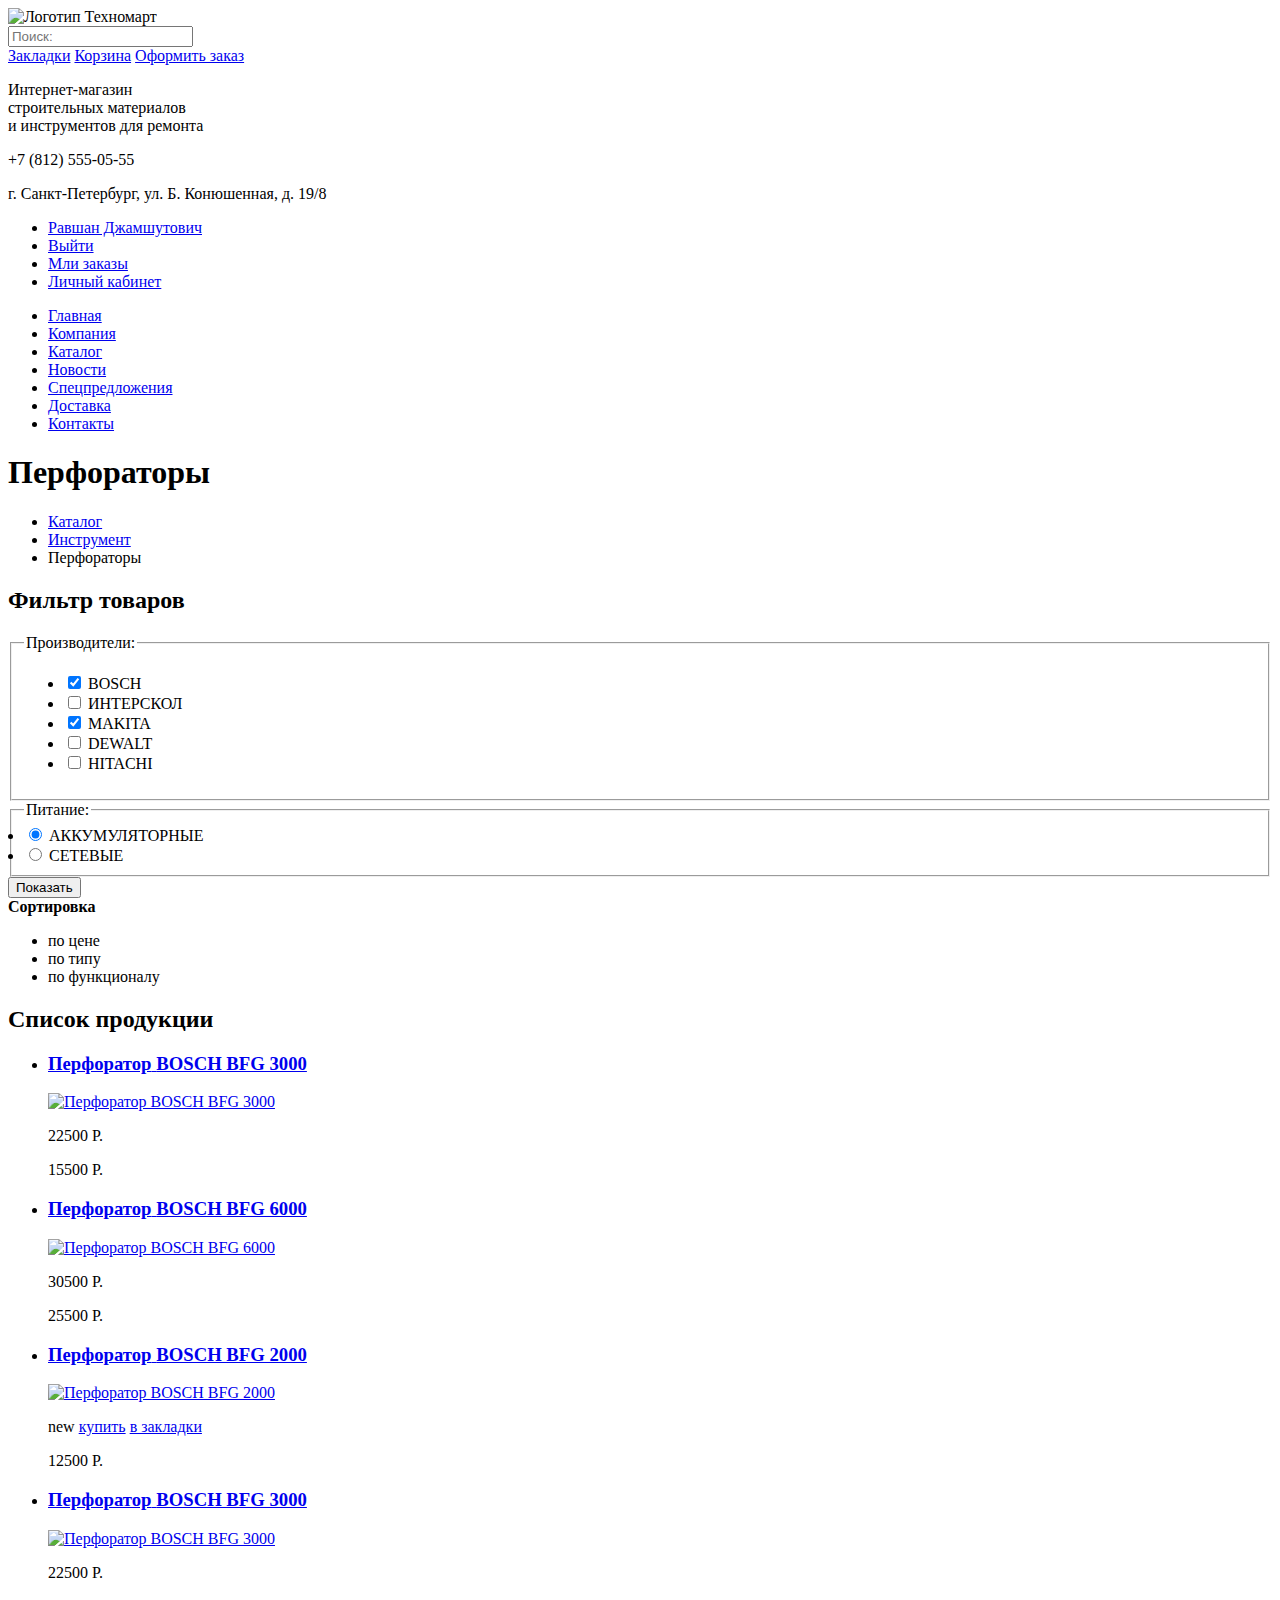
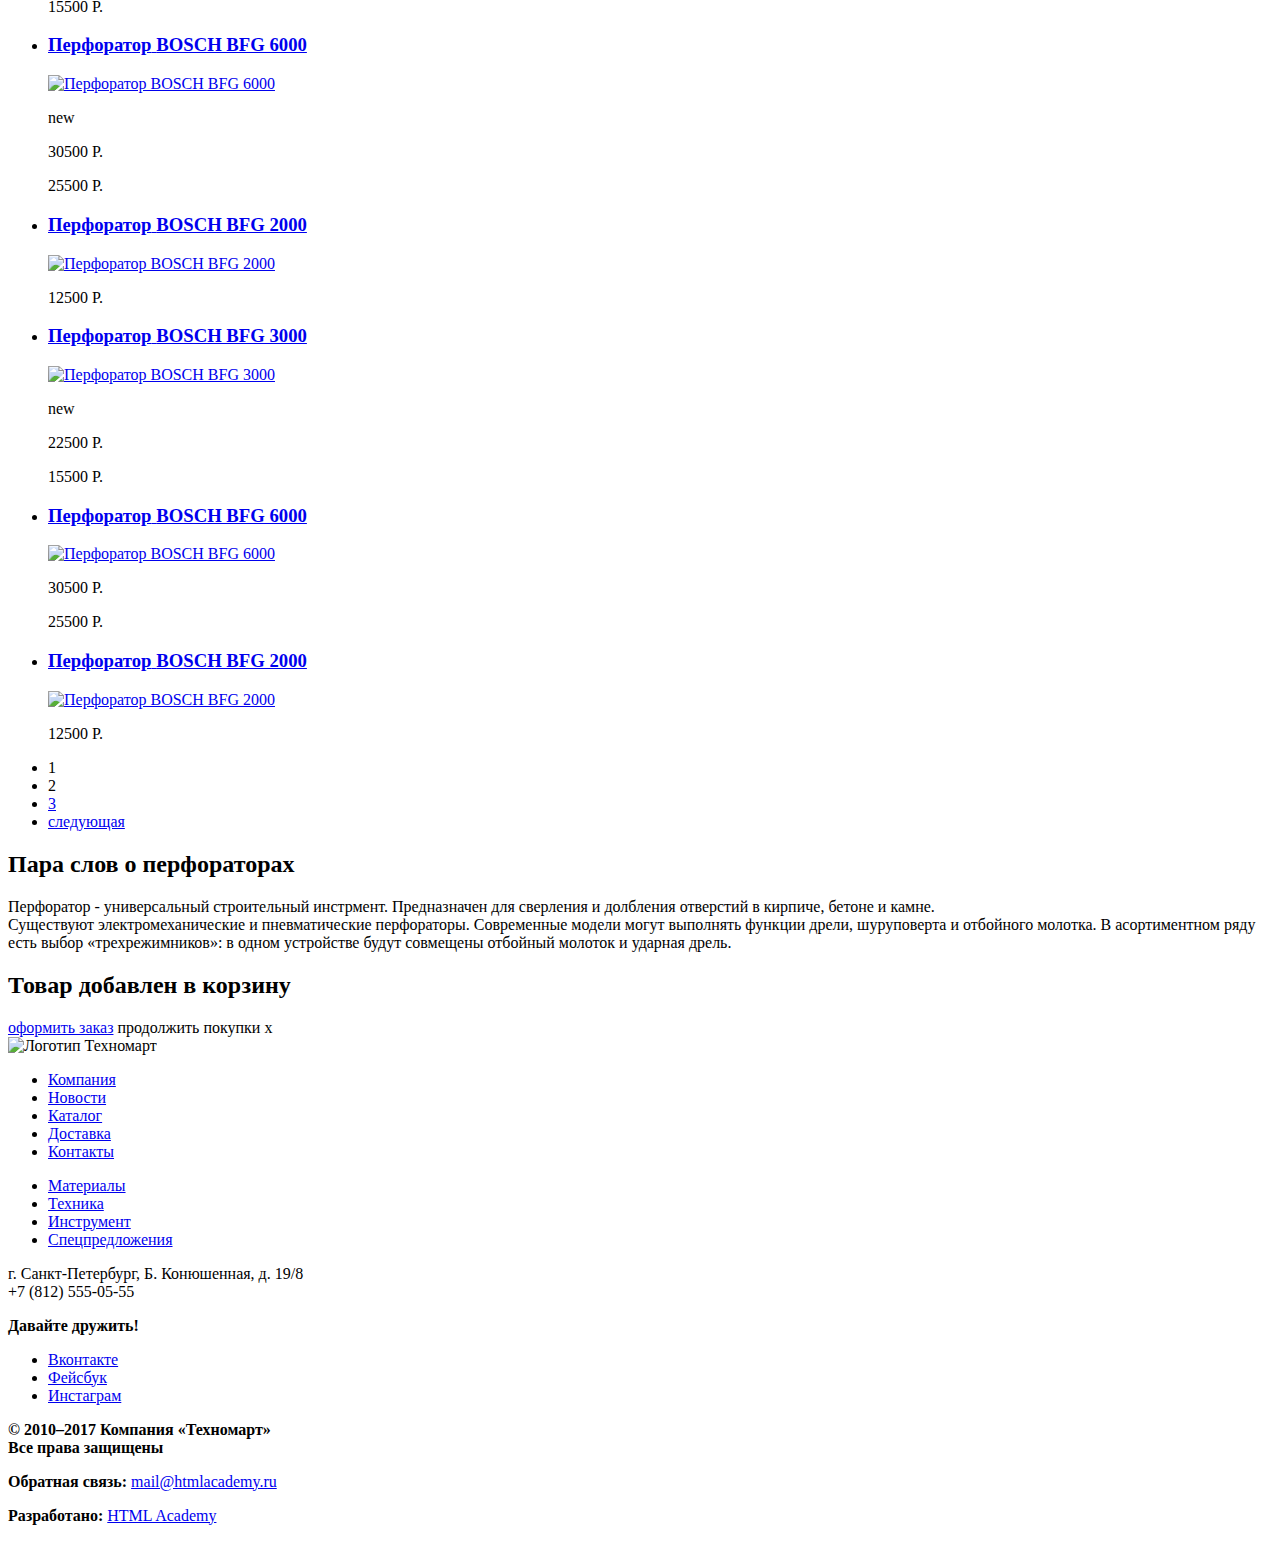
==== catalog.html @ 826e8472 "finished murkup of technomart pages" ====
<!DOCTYPE html>
  <html lang="ru">
    <head>
      <meta charset="UTF-8">
      <title>Каталог товаров</title>
    </head>
    <body>
      <header class="main-header">
        <nav class="main-navigation">
          <a class="main-header-logo">
            <img src="http://placehold.it/220x47" alt="Логотип Техномарт" width="220" height="47">
          </a>
          <form action="/" class="form search" method="get">
                <input type="text" class="search__input-field" placeholder="Поиск:">
          </form>
          <a href="#" class="bookmark">Закладки</a>
          <a href="#" class="cart">Корзина</a>
          <a href="#" class="order">Оформить заказ</a>
          <p class="logo-description">
            Интернет-магазин<br>
            строительных материалов<br>
            и инструментов для ремонта
          </p>
          <p class="contacts-phone">
            +7 (812) 555-05-55
          </p>
          <p class="contacts-address">
            г. Санкт-Петербург, ул. Б. Конюшенная, д. 19/8
          </p>
          <ul class="user-navigation">
            <li class="login"><a href="#">Равшан Джамшутович</a></li>
            <li class="signout"><a href="#">Выйти</a></li>
            <li class="orders"><a href="#">Мли заказы</a></li>
            <li class="user-profile"><a href="#">Личный кабинет</a></li>
          </ul>
          <ul class="user-navigation">
            <li><a href="index.html">Главная</a></li>
            <li><a href="#">Компания</a></li>
            <li><a href="catalog,html">Каталог</a></li>
            <li><a href="#">Новости</a></li>
            <li><a href="#">Спецпредложения</a></li>
            <li><a href="#">Доставка</a></li>
            <li><a href="#">Контакты</a></li>
          </ul>
        </nav>
      </header>
      <main class="catalog-container">
        <h1 class="page-catalog-container">Перфораторы</h1>
        <ul class="breadcrumbs">
          <li><a href="catalog.html">Каталог</a></li>
          <li><a href="tools.html">Инструмент</a></li>
          <li class="breadcrumbs-current">Перфораторы</li>
        </ul>
        <section class="filters">
          <h2 class="visually-hidden">Фильтр товаров</h2>
          <form class="filter" method="get" action="https://echo.htmlacademy.ru">
            <fieldset>
              <legend>Производители:</legend>
              <ul>
                <li class="filter-option">
                  <input class="visually-hidden filter-input filter-input-checkbox" type="checkbox" name="baxter-of-california" checked>
                  BOSCH
                </li>
                <li class="filter-option">
                  <input class="visually-hidden filter-input filter-input-checkbox" type="checkbox" name="mr-natty">
                  ИНТЕРСКОЛ
                </li>
                <li class="filter-option">
                  <input class="visually-hidden filter-input filter-input-checkbox" type="checkbox" name="suavecito" checked>
                  MAKITA
                </li>
                <li class="filter-option">
                  <input class="visually-hidden filter-input filter-input-checkbox" type="checkbox" name="malin-goetz" >
                  DEWALT
                </li>
                <li class="filter-option">
                  <input class="visually-hidden filter-input filter-input-checkbox" type="checkbox" name="murrays">
                  HITACHI
                </li>
              </ul>
            </fieldset>
            <fieldset>
              <legend>Питание:</legend>
              <li class="filter-option">
                  <input class="visually-hidden filter-input filter-input-radio" type="radio" name="product-group" value="shaving" checked>
                  АККУМУЛЯТОРНЫЕ
                </li>
                <li class="filter-option">
                  <input class="visually-hidden filter-input filter-input-radio" type="radio" name="product-group" value="hair-care">
                  СЕТЕВЫЕ
                </li>
            </fieldset>
            <button type="submit" class="filter-button button">Показать</button>
          </form>
        </section>
        <div class="assortment">
          <b>Сортировка</b>
          <ul class="assortment-list">
            <li class="assortment-item">по цене</li>
            <li class="assortment-item">по типу</li>
            <li class="assortment-item">по функционалу</li>
          </ul>
        </div>
        <section class="catalog">
          <h2 class="visually-hidden">Список продукции</h2>
          <ul class="catalog-list">
            <li class="catalog-item">
              <h3>
                <a href="catalog-item.html">
                  <span class="catalog-category">Перфоратор</span>
                  <span class="catalog-item-title">BOSCH BFG 3000</span>
                </a>
              </h3>
              <p class="catalog-item-image">
                <a href="catalog-item.html">
                  <img src="http://placehold.it/185x165" alt="Перфоратор BOSCH BFG 3000" width="185" height="165">
                </a>
              </p>
              <p class="catalog-item-op">
                22500 Р.
              </p>
              <p class="catalog-item-np">
                15500 Р.
              </p>
            </li>
            <li class="catalog-item">
              <h3>
                <a href="catalog-item.html">
                  <span class="catalog-category">Перфоратор</span>
                  <span class="catalog-item-title">BOSCH BFG 6000</span>
                </a>
              </h3>
              <p class="catalog-item-image">
                <a href="catalog-item.html">
                  <img src="http://placehold.it/185x165" alt="Перфоратор BOSCH BFG 6000" width="185" height="165">
                </a>
              </p>
              <p class="catalog-item-op">
                30500 Р.
              </p>
              <p class="catalog-item-np">
                25500 Р.
              </p>
            </li>
            <li class="catalog-item">
              <h3>
                <a href="catalog-item.html">
                  <span class="catalog-category">Перфоратор</span>
                  <span class="catalog-item-title">BOSCH BFG 2000</span>
                </a>
              </h3>
              <p class="catalog-item-image">
                <a href="catalog-item.html">
                  <img src="http://placehold.it/185x165" alt="Перфоратор BOSCH BFG 2000" width="185" height="165">
                </a>
              </p>
              <span class="new">new</span>
              <a class="button" href="#">купить</a>
              <a class="button" href="#">в закладки</a>
              <p class="catalog-item-np">
                12500 Р.
              </p>
            </li>
            <li class="catalog-item">
              <h3>
                <a href="catalog-item.html">
                  <span class="catalog-category">Перфоратор</span>
                  <span class="catalog-item-title">BOSCH BFG 3000</span>
                </a>
              </h3>
              <p class="catalog-item-image">
                <a href="catalog-item.html">
                  <img src="http://placehold.it/185x165" alt="Перфоратор BOSCH BFG 3000" width="185" height="165">
                </a>
              </p>
              <p class="catalog-item-op">
                22500 Р.
              </p>
              <p class="catalog-item-np">
                15500 Р.
              </p>
            </li>
            <li class="catalog-item">
              <h3>
                <a href="catalog-item.html">
                  <span class="catalog-category">Перфоратор</span>
                  <span class="catalog-item-title">BOSCH BFG 6000</span>
                </a>
              </h3>
              <p class="catalog-item-image">
                <a href="catalog-item.html">
                  <img src="http://placehold.it/185x165" alt="Перфоратор BOSCH BFG 6000" width="185" height="165">
                </a>
              </p>
              <span class="new">new</span>
              <p class="catalog-item-op">
                30500 Р.
              </p>
              <p class="catalog-item-np">
                25500 Р.
              </p>
            </li>
            <li class="catalog-item">
              <h3>
                <a href="catalog-item.html">
                  <span class="catalog-category">Перфоратор</span>
                  <span class="catalog-item-title">BOSCH BFG 2000</span>
                </a>
              </h3>
              <p class="catalog-item-image">
                <a href="catalog-item.html">
                  <img src="http://placehold.it/185x165" alt="Перфоратор BOSCH BFG 2000" width="185" height="165">
                </a>
              </p>
              <p class="catalog-item-np">
                12500 Р.
              </p>
            </li>
            <li class="catalog-item">
              <h3>
                <a href="catalog-item.html">
                  <span class="catalog-category">Перфоратор</span>
                  <span class="catalog-item-title">BOSCH BFG 3000</span>
                </a>
              </h3>
              <p class="catalog-item-image">
                <a href="catalog-item.html">
                  <img src="http://placehold.it/185x165" alt="Перфоратор BOSCH BFG 3000" width="185" height="165">
                </a>
              </p>
              <span class="new">new</span>
              <p class="catalog-item-op">
                22500 Р.
              </p>
              <p class="catalog-item-np">
                15500 Р.
              </p>
            </li>
            <li class="catalog-item">
              <h3>
                <a href="catalog-item.html">
                  <span class="catalog-category">Перфоратор</span>
                  <span class="catalog-item-title">BOSCH BFG 6000</span>
                </a>
              </h3>
              <p class="catalog-item-image">
                <a href="catalog-item.html">
                  <img src="http://placehold.it/185x165" alt="Перфоратор BOSCH BFG 6000" width="185" height="165">
                </a>
              </p>
              <p class="catalog-item-op">
                30500 Р.
              </p>
              <p class="catalog-item-np">
                25500 Р.
              </p>
            </li>
            <li class="catalog-item">
              <h3>
                <a href="catalog-item.html">
                  <span class="catalog-category">Перфоратор</span>
                  <span class="catalog-item-title">BOSCH BFG 2000</span>
                </a>
              </h3>
              <p class="catalog-item-image">
                <a href="catalog-item.html">
                  <img src="http://placehold.it/185x165" alt="Перфоратор BOSCH BFG 2000" width="185" height="165">
                </a>
              </p>
              <p class="catalog-item-np">
                12500 Р.
              </p>
            </li>
          </ul>
          <ul class="pagination-list">
            <li class="pagination-item pagination-item-current"><a>1</a></li>
            <li class="pagination-item"><a>2</a></li>
            <li class="pagination-item"><a href="#">3</a></li>
            <li class="pagination-item"><a href="#">следующая</a></li>
          </ul>
        </section>
        <section class="category-info">
          <h2>Пара слов о перфораторах</h2>
          <p>
            Перфоратор - универсальный строительный инстрмент. Предназначен для сверления и долбления отверстий в кирпиче, бетоне и камне.<br>
            Существуют электромеханические и пневматические перфораторы. Современные модели могут выполнять функции дрели, шуруповерта и отбойного молотка. В асортиментном ряду есть выбор «трехрежимников»: в одном устройстве будут совмещены отбойный молоток и ударная дрель.
          </p>
        </section>
        <section class="modal modal-popup">
          <h2>Товар добавлен в корзину</h2>
          <a class="button" href="№">оформить заказ</a>
          <span class="button" href="№">продолжить покупки</span>
          <span class="modal-close">x</span>
        </section>
      </main>
      <footer class="main-footer">
        <nav class="footer-navigation">
          <a class="footer-header-logo">
            <img src="http://placehold.it/220x47" alt="Логотип Техномарт" width="220" height="47">
          </a>
          <ul class="footer-navbar">
            <li><a href="#">Компания</a></li>
            <li><a href="#">Новости</a></li>
            <li><a href="#">Каталог</a></li>
            <li><a href="#">Доставка</a></li>
            <li><a href="#">Контакты</a></li>
          </ul>
          <ul class="footer-nav-category">
            <li><a href="#">Материалы</a></li>
            <li><a href="#">Техника</a></li>
            <li><a href="#">Инструмент</a></li>
            <li><a href="#">Спецпредложения</a></li>
          </ul>
        </nav>
        <p class="footer-contacts">
          г. Санкт-Петербург, Б. Конюшенная, д. 19/8<br>
          +7 (812) 555-05-55
        </p>
        <div class="footer-social">
          <b>Давайте дружить!</b>
          <ul>
            <li><a class="social-button" href="#">Вконтакте</a></li>
            <li><a class="social-button" href="#">Фейсбук</a></li>
            <li><a class="social-button" href="#">Инстаграм</a></li>
          </ul>
        </div>
        <p class="footer-copyright">
          <p class="copyright-info">
            <b>© 2010–2017 Компания «Техномарт»<br>
               Все права защищены
            </b>
          </p>
          <p class="feedback">
            <b>Обратная связь:</b>
            <a class="button" href="mail@htmlacademy.ru">mail@htmlacademy.ru</a>
          </p>
          <p class="developer">
            <b>Разработано:</b>
            <a class="button" href="https://htmlacademy.ru">HTML Academy</a>
          </p>
        </p>
      </footer>
    </body>
  </html>
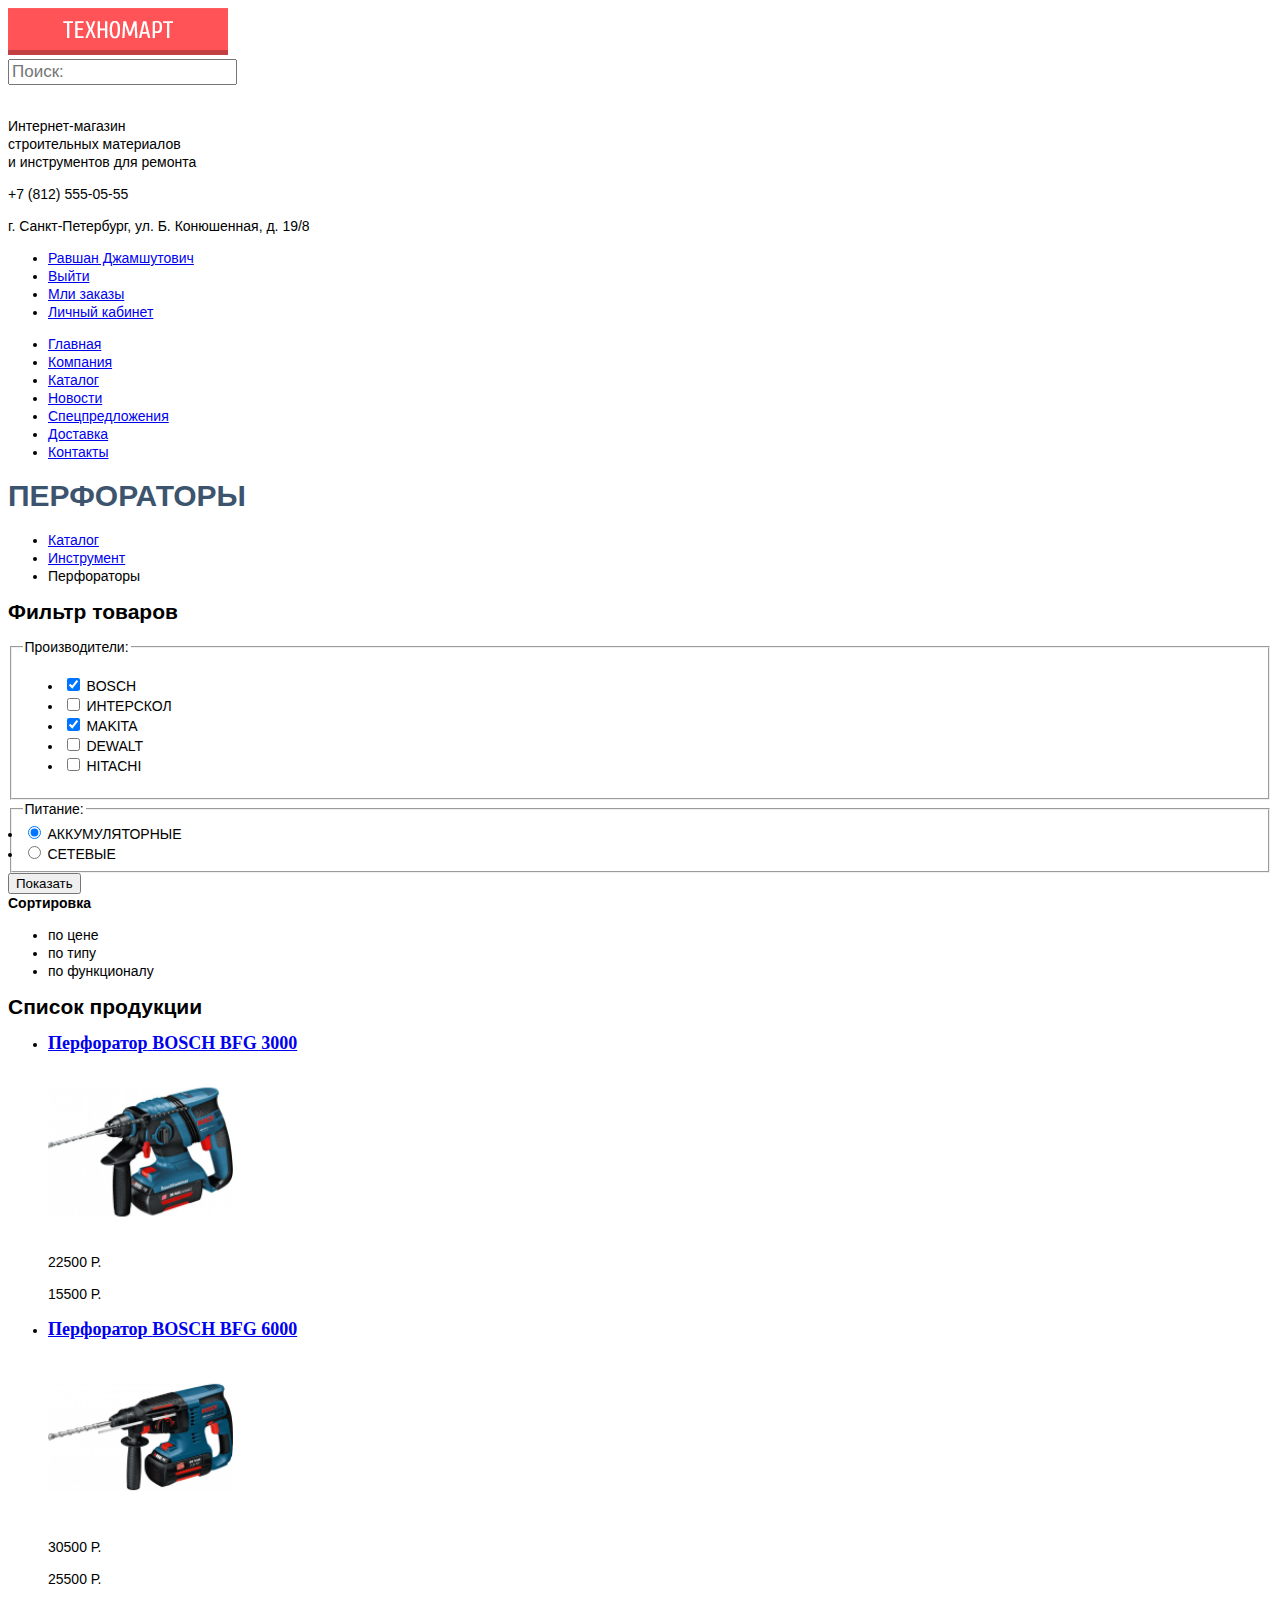
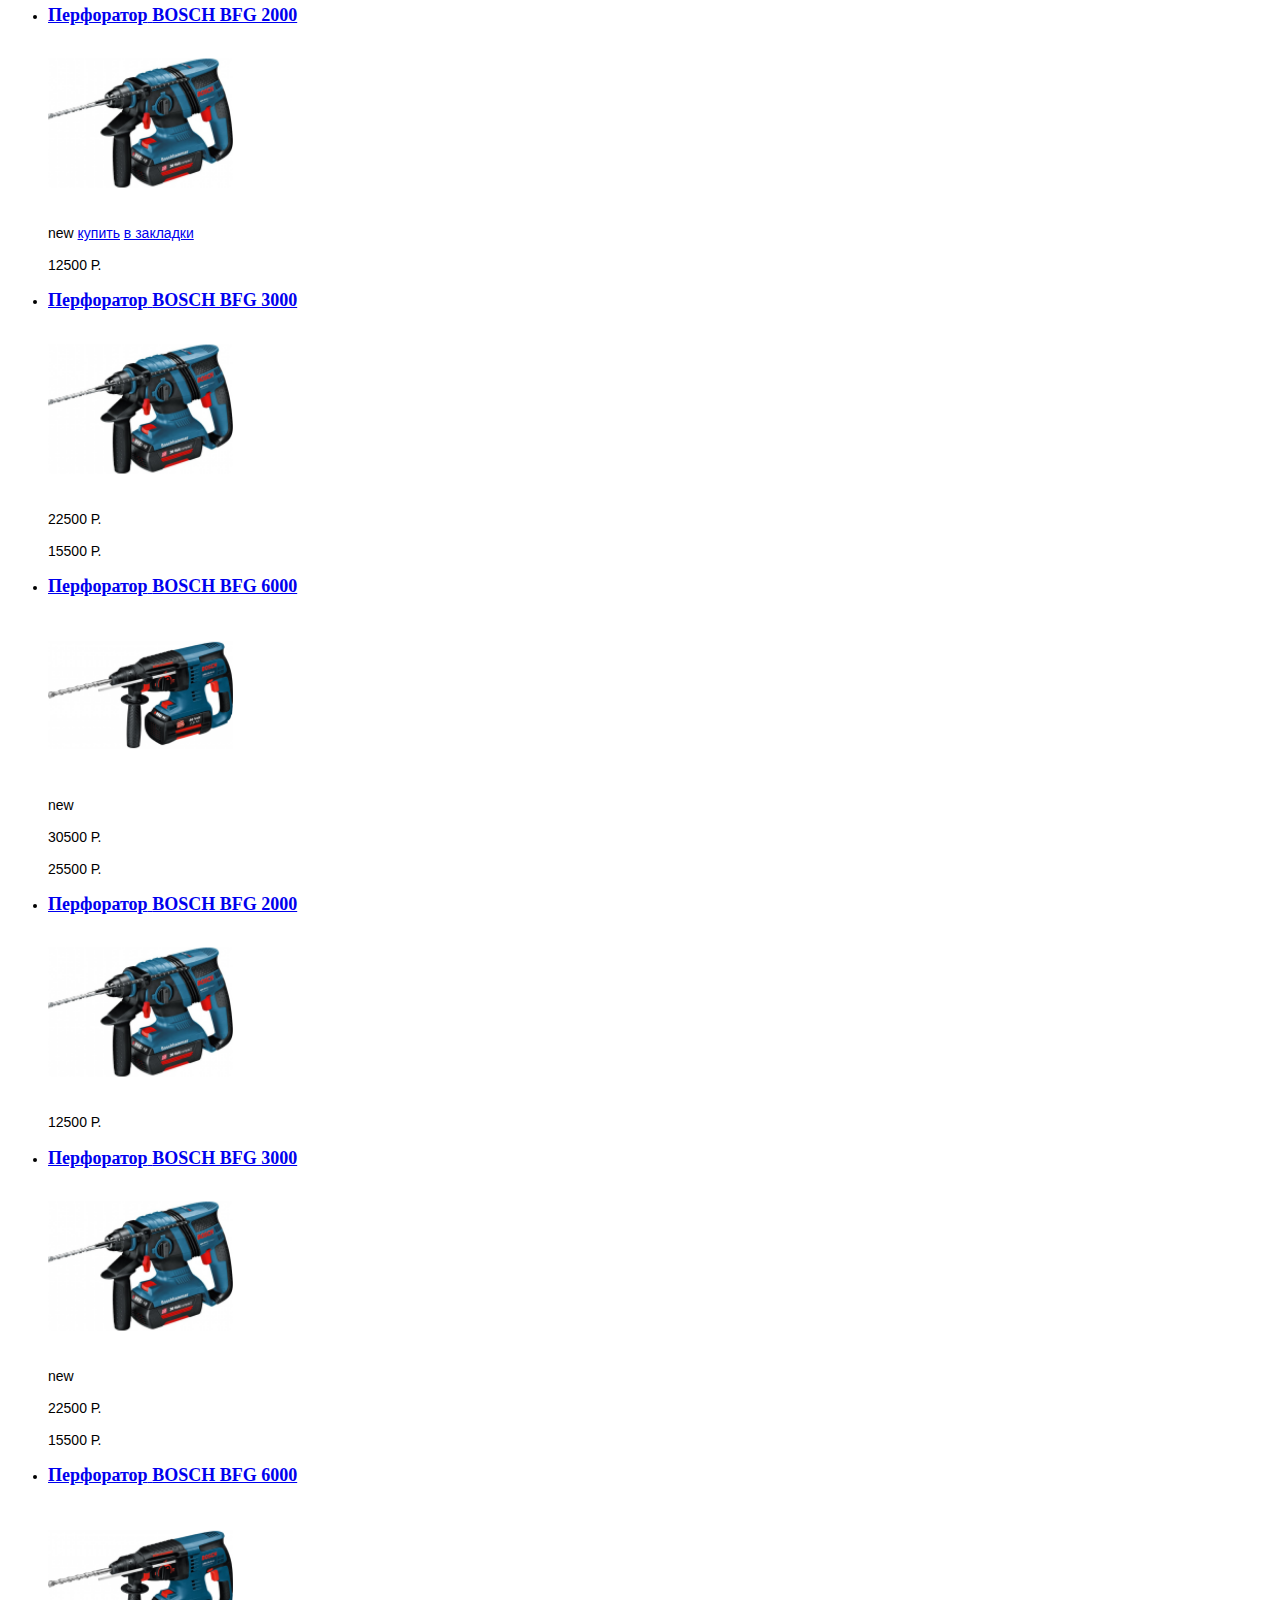
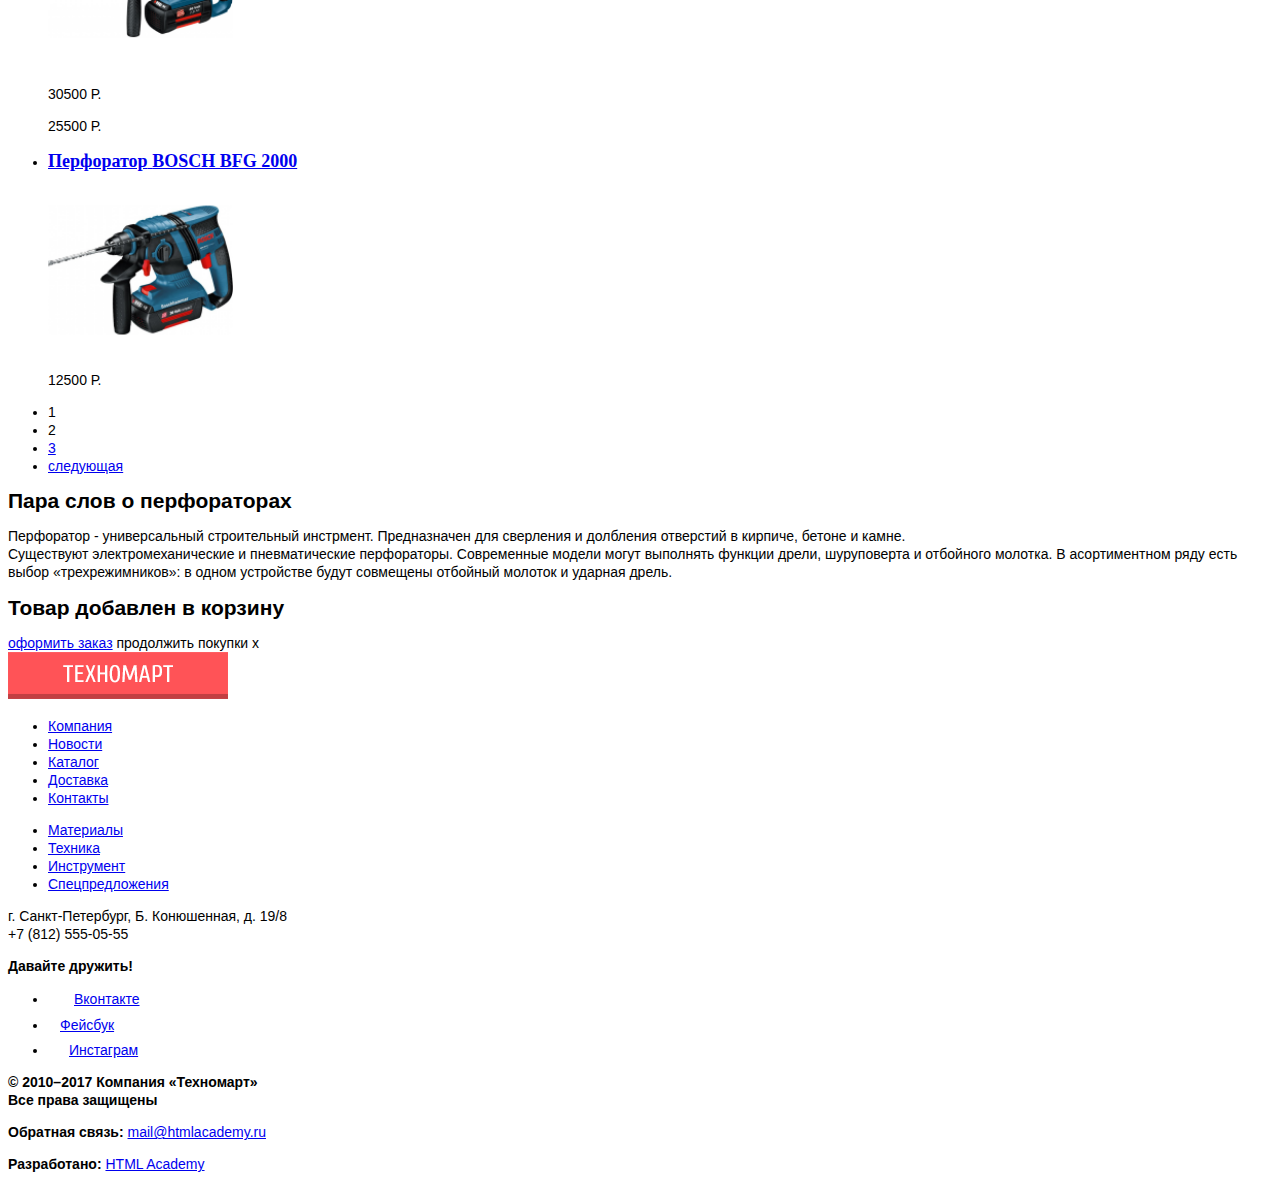
==== commit dbcd16c5: "finished hw3" ====
--- a/catalog.html
+++ b/catalog.html
@@ -2,16 +2,17 @@
   <html lang="ru">
     <head>
       <meta charset="UTF-8">
+      <link href="css/style.css" rel="stylesheet">
       <title>Каталог товаров</title>
     </head>
     <body>
       <header class="main-header">
         <nav class="main-navigation">
           <a class="main-header-logo">
-            <img src="http://placehold.it/220x47" alt="Логотип Техномарт" width="220" height="47">
+            <img src="img/index-logo.png" alt="Логотип Техномарт" width="220" height="47">
           </a>
           <form action="/" class="form search" method="get">
-                <input type="text" class="search__input-field" placeholder="Поиск:">
+                <input type="text" class="search_input-field" placeholder="Поиск:">
           </form>
           <a href="#" class="bookmark">Закладки</a>
           <a href="#" class="cart">Корзина</a>
@@ -36,7 +37,7 @@
           <ul class="user-navigation">
             <li><a href="index.html">Главная</a></li>
             <li><a href="#">Компания</a></li>
-            <li><a href="catalog,html">Каталог</a></li>
+            <li><a href="catalog.html">Каталог</a></li>
             <li><a href="#">Новости</a></li>
             <li><a href="#">Спецпредложения</a></li>
             <li><a href="#">Доставка</a></li>
@@ -45,7 +46,7 @@
         </nav>
       </header>
       <main class="catalog-container">
-        <h1 class="page-catalog-container">Перфораторы</h1>
+        <h1 class="catalog-container-title">Перфораторы</h1>
         <ul class="breadcrumbs">
           <li><a href="catalog.html">Каталог</a></li>
           <li><a href="tools.html">Инструмент</a></li>
@@ -113,7 +114,7 @@
               </h3>
               <p class="catalog-item-image">
                 <a href="catalog-item.html">
-                  <img src="http://placehold.it/185x165" alt="Перфоратор BOSCH BFG 3000" width="185" height="165">
+                  <img src="img/bfg3k.png" alt="Перфоратор BOSCH BFG 3000" width="185" height="165">
                 </a>
               </p>
               <p class="catalog-item-op">
@@ -132,7 +133,7 @@
               </h3>
               <p class="catalog-item-image">
                 <a href="catalog-item.html">
-                  <img src="http://placehold.it/185x165" alt="Перфоратор BOSCH BFG 6000" width="185" height="165">
+                  <img src="img/bfg6k.png" alt="Перфоратор BOSCH BFG 6000" width="185" height="165">
                 </a>
               </p>
               <p class="catalog-item-op">
@@ -151,7 +152,7 @@
               </h3>
               <p class="catalog-item-image">
                 <a href="catalog-item.html">
-                  <img src="http://placehold.it/185x165" alt="Перфоратор BOSCH BFG 2000" width="185" height="165">
+                  <img src="img/bfg2k.png" alt="Перфоратор BOSCH BFG 2000" width="185" height="165">
                 </a>
               </p>
               <span class="new">new</span>
@@ -170,7 +171,7 @@
               </h3>
               <p class="catalog-item-image">
                 <a href="catalog-item.html">
-                  <img src="http://placehold.it/185x165" alt="Перфоратор BOSCH BFG 3000" width="185" height="165">
+                  <img src="img/bfg3k.png" alt="Перфоратор BOSCH BFG 3000" width="185" height="165">
                 </a>
               </p>
               <p class="catalog-item-op">
@@ -189,7 +190,7 @@
               </h3>
               <p class="catalog-item-image">
                 <a href="catalog-item.html">
-                  <img src="http://placehold.it/185x165" alt="Перфоратор BOSCH BFG 6000" width="185" height="165">
+                  <img src="img/bfg6k.png" alt="Перфоратор BOSCH BFG 6000" width="185" height="165">
                 </a>
               </p>
               <span class="new">new</span>
@@ -209,7 +210,7 @@
               </h3>
               <p class="catalog-item-image">
                 <a href="catalog-item.html">
-                  <img src="http://placehold.it/185x165" alt="Перфоратор BOSCH BFG 2000" width="185" height="165">
+                  <img src="img/bfg2k.png" alt="Перфоратор BOSCH BFG 2000" width="185" height="165">
                 </a>
               </p>
               <p class="catalog-item-np">
@@ -225,7 +226,7 @@
               </h3>
               <p class="catalog-item-image">
                 <a href="catalog-item.html">
-                  <img src="http://placehold.it/185x165" alt="Перфоратор BOSCH BFG 3000" width="185" height="165">
+                  <img src="img/bfg3k.png" alt="Перфоратор BOSCH BFG 3000" width="185" height="165">
                 </a>
               </p>
               <span class="new">new</span>
@@ -245,7 +246,7 @@
               </h3>
               <p class="catalog-item-image">
                 <a href="catalog-item.html">
-                  <img src="http://placehold.it/185x165" alt="Перфоратор BOSCH BFG 6000" width="185" height="165">
+                  <img src="img/bfg6k.png" alt="Перфоратор BOSCH BFG 6000" width="185" height="165">
                 </a>
               </p>
               <p class="catalog-item-op">
@@ -264,7 +265,7 @@
               </h3>
               <p class="catalog-item-image">
                 <a href="catalog-item.html">
-                  <img src="http://placehold.it/185x165" alt="Перфоратор BOSCH BFG 2000" width="185" height="165">
+                  <img src="img/bfg2k.png" alt="Перфоратор BOSCH BFG 2000" width="185" height="165">
                 </a>
               </p>
               <p class="catalog-item-np">
@@ -296,7 +297,7 @@
       <footer class="main-footer">
         <nav class="footer-navigation">
           <a class="footer-header-logo">
-            <img src="http://placehold.it/220x47" alt="Логотип Техномарт" width="220" height="47">
+            <img src="img/index-logo.png" alt="Логотип Техномарт" width="220" height="47">
           </a>
           <ul class="footer-navbar">
             <li><a href="#">Компания</a></li>
@@ -319,9 +320,9 @@
         <div class="footer-social">
           <b>Давайте дружить!</b>
           <ul>
-            <li><a class="social-button" href="#">Вконтакте</a></li>
-            <li><a class="social-button" href="#">Фейсбук</a></li>
-            <li><a class="social-button" href="#">Инстаграм</a></li>
+            <li><a class="social-button" href="#"><img src="img/icon-vk.svg" alt="Иконка Вконтакте">Вконтакте</a></li>
+            <li><a class="social-button" href="#"><img src="img/icon-fb.svg" alt="Иконка Фейсбук">Фейсбук</a></li>
+            <li><a class="social-button" href="#"><img src="img/icon-insta.svg" alt="Иконка Инстаграм">Инстаграм</a></li>
           </ul>
         </div>
         <p class="footer-copyright">
--- a/css/style.css
+++ b/css/style.css
@@ -0,0 +1,40 @@
+body {
+  font-family: Cuprum, PT Sans, Arial, Verdana, sans-serif;
+  font-size: 14px;
+  line-height: 18px;
+  font-weight: regular;
+  color: #000000;
+}
+
+.bookmark,
+.cart,
+.order,
+.search_input-field {
+  font-size: 17px;
+  color: #ffffff;
+}
+
+.popular-goods-title,
+.popular-brand-title,
+.catalog-container-title {
+  font-size: 30px;
+  line-height: 30px;
+  color: #3d546e;
+  text-transform: uppercase;
+}
+
+.features-title {
+  font-size: 24px;
+  line-height: 30px;
+  font-weight: bold;
+  color: #ffffff;
+}
+
+.topsail-item-title,
+.catalog-category,
+.catalog-item-title {
+  font-family: PT Sans;
+  font-size: 18px;
+  line-height: 20px;
+  font-weight: bold;
+}
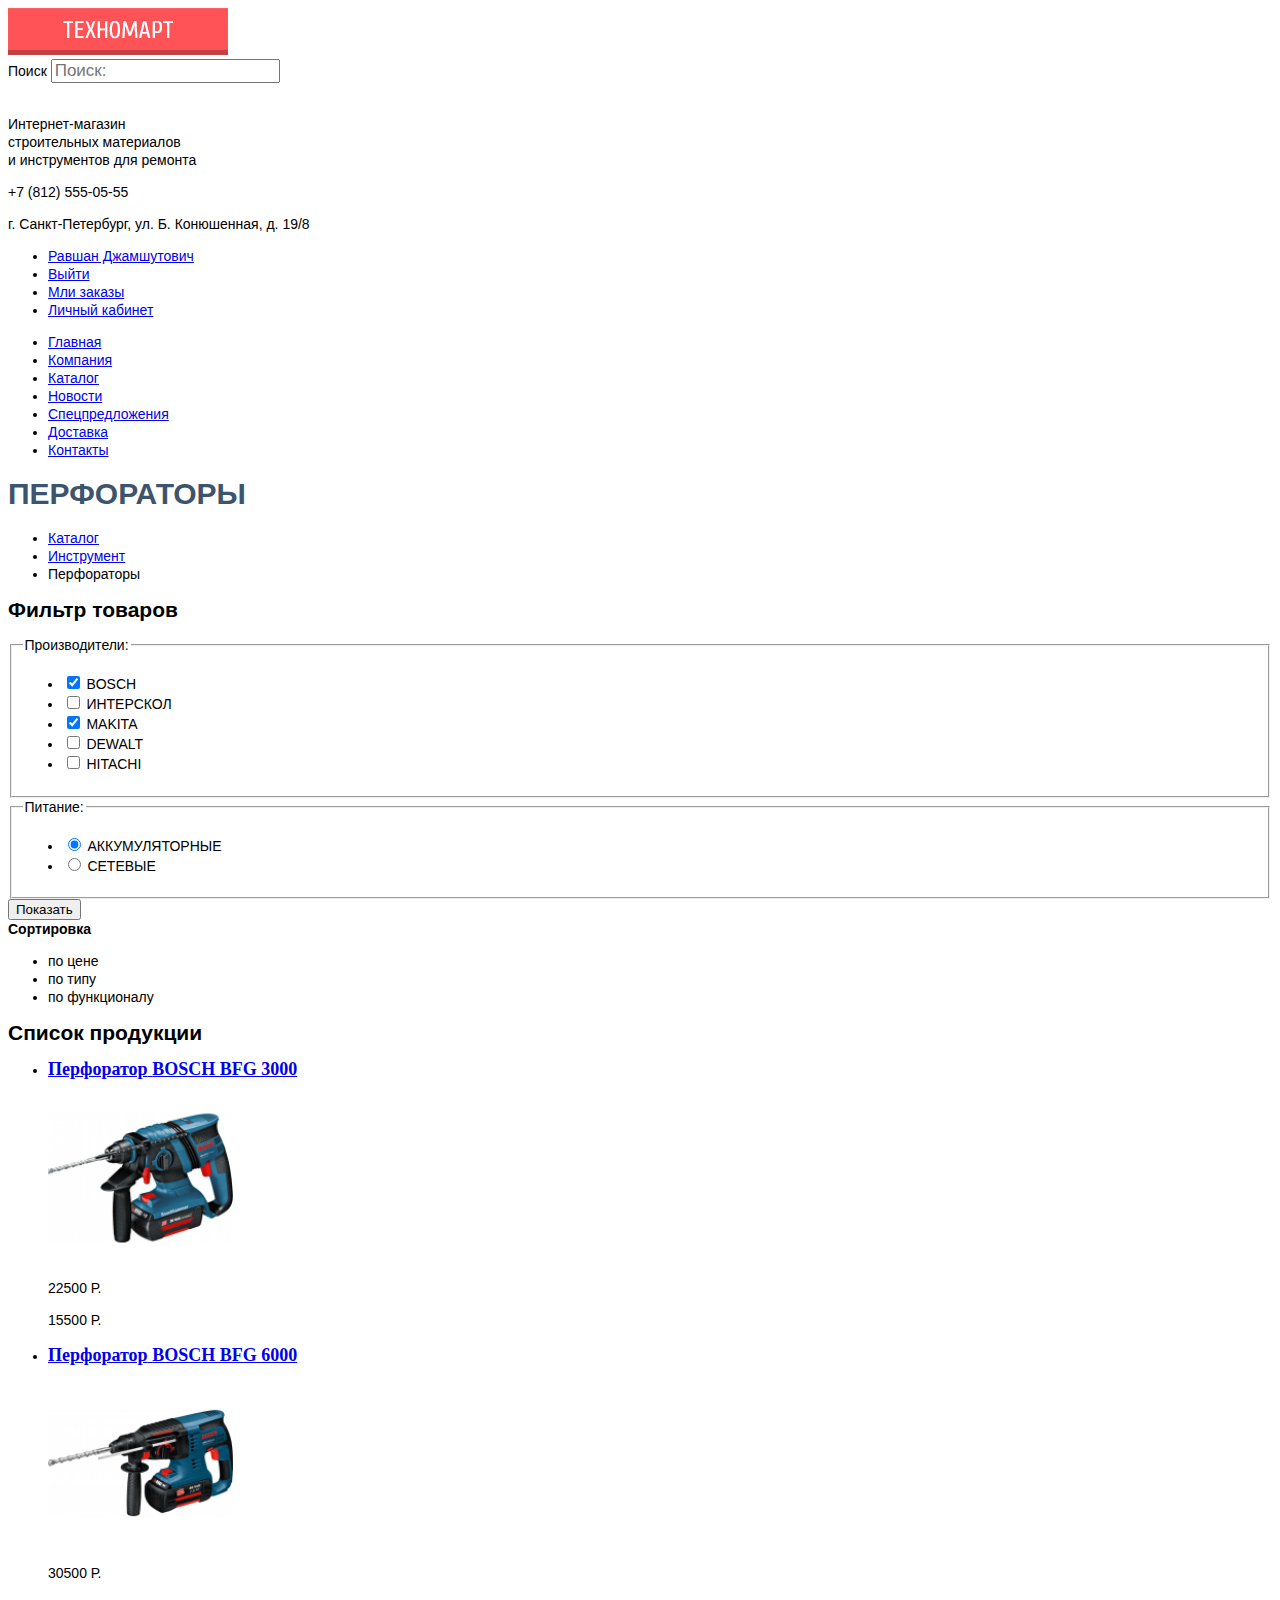
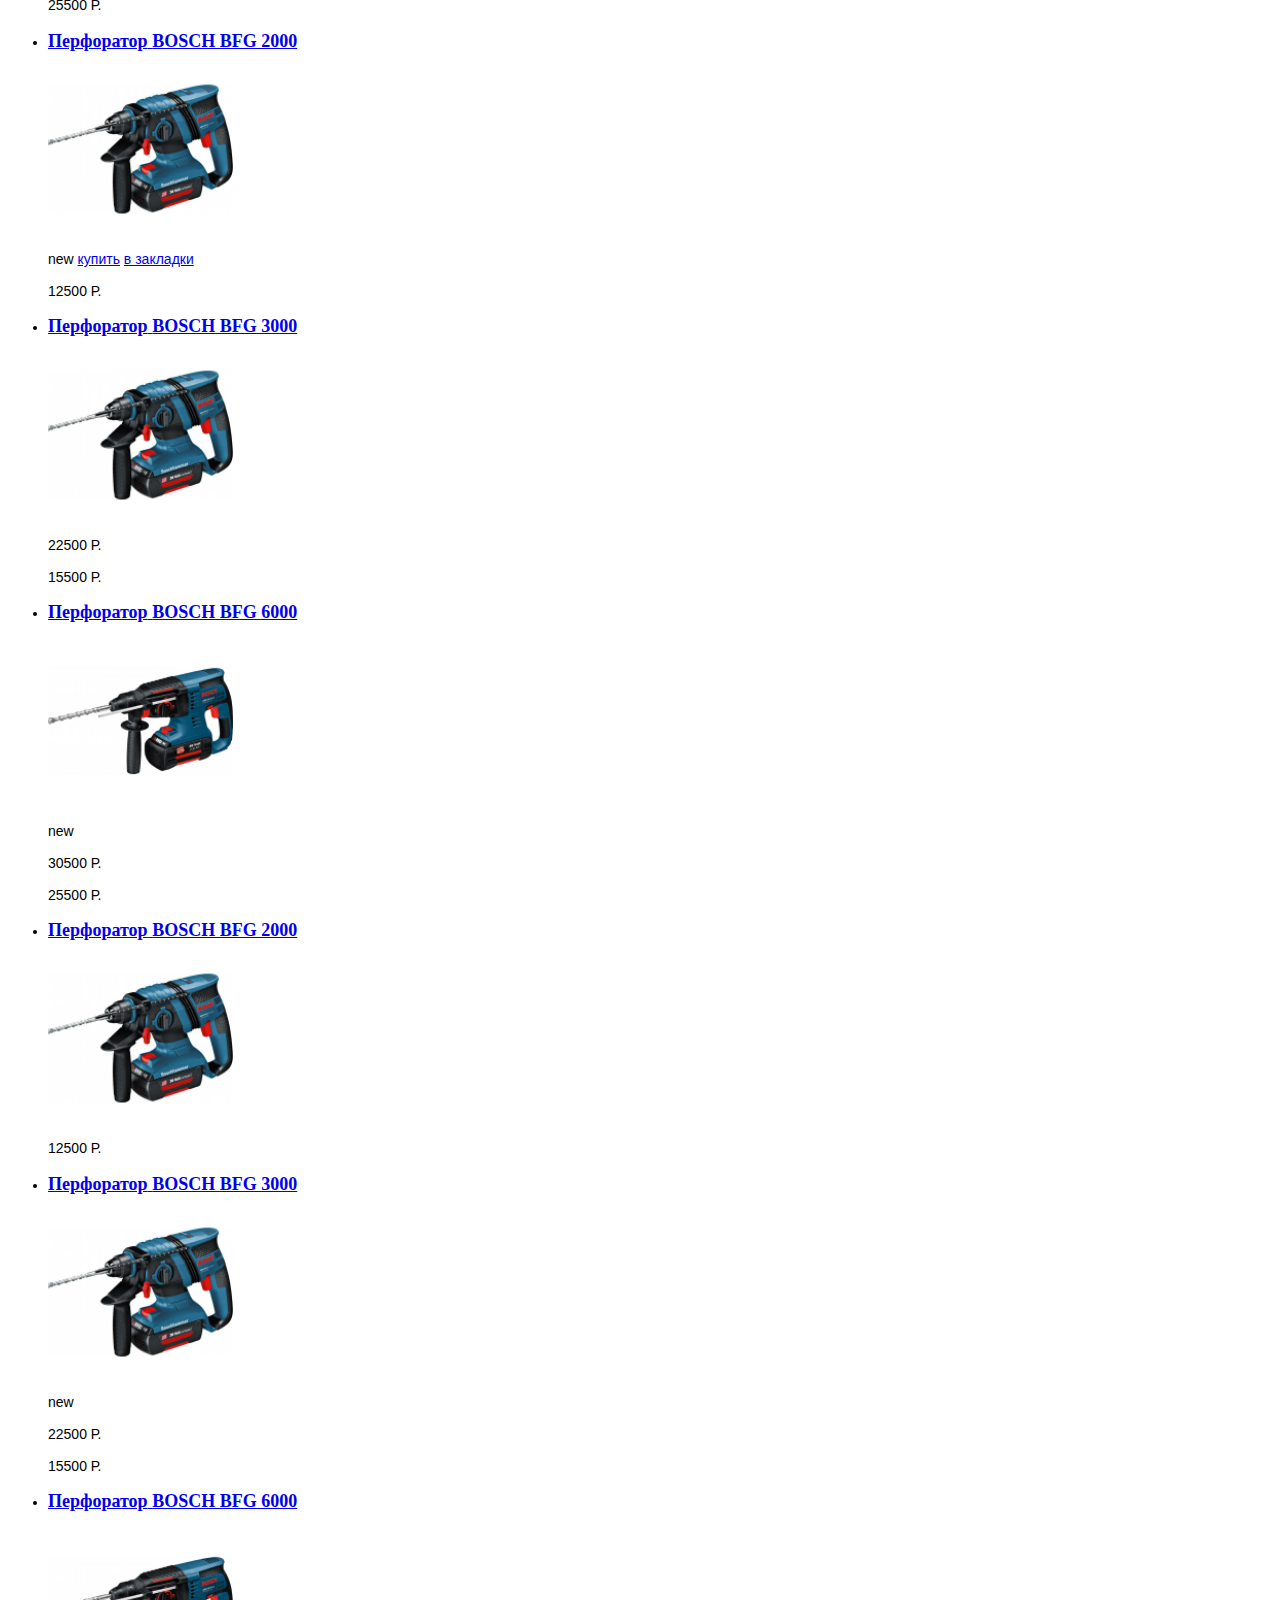
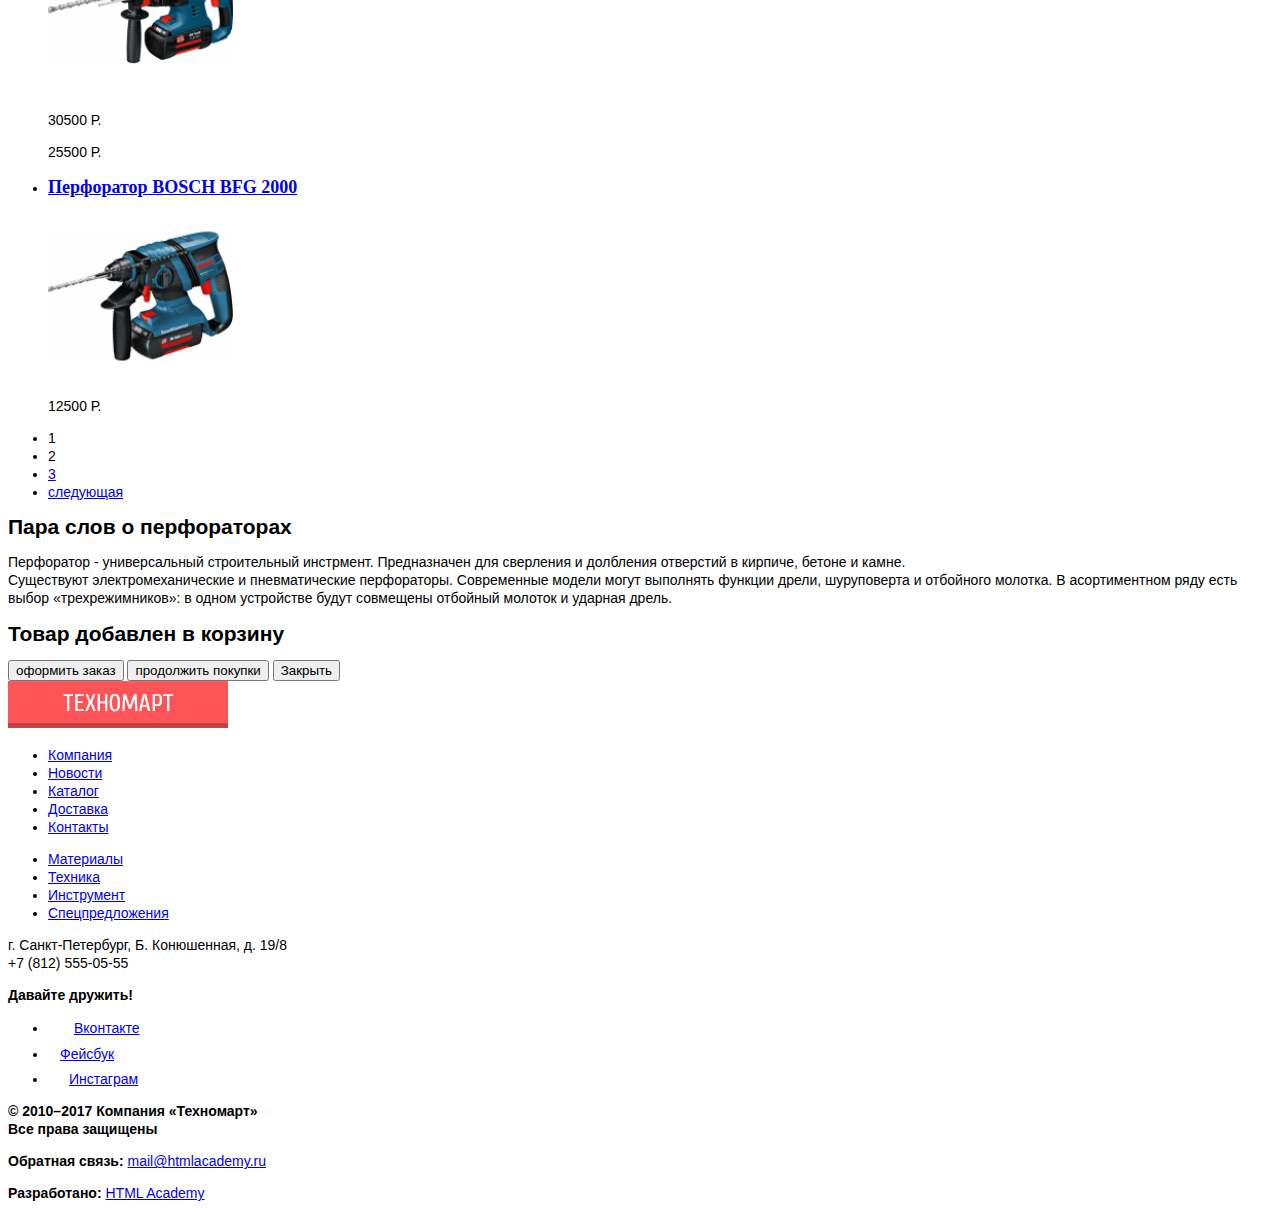
==== commit 688763b4: "complete a11y" ====
--- a/catalog.html
+++ b/catalog.html
@@ -8,11 +8,12 @@
     <body>
       <header class="main-header">
         <nav class="main-navigation">
-          <a class="main-header-logo">
+          <a class="main-header-logo" href="index.html">
             <img src="img/index-logo.png" alt="Логотип Техномарт" width="220" height="47">
           </a>
           <form action="/" class="form search" method="get">
-                <input type="text" class="search_input-field" placeholder="Поиск:">
+            <label for="search-label">Поиск</label>
+            <input type="text" class="search_input-field" placeholder="Поиск:" id="search-label">
           </form>
           <a href="#" class="bookmark">Закладки</a>
           <a href="#" class="cart">Корзина</a>
@@ -59,39 +60,41 @@
               <legend>Производители:</legend>
               <ul>
                 <li class="filter-option">
-                  <input class="visually-hidden filter-input filter-input-checkbox" type="checkbox" name="baxter-of-california" checked>
-                  BOSCH
-                </li>
-                <li class="filter-option">
-                  <input class="visually-hidden filter-input filter-input-checkbox" type="checkbox" name="mr-natty">
-                  ИНТЕРСКОЛ
-                </li>
-                <li class="filter-option">
-                  <input class="visually-hidden filter-input filter-input-checkbox" type="checkbox" name="suavecito" checked>
-                  MAKITA
-                </li>
-                <li class="filter-option">
-                  <input class="visually-hidden filter-input filter-input-checkbox" type="checkbox" name="malin-goetz" >
-                  DEWALT
-                </li>
-                <li class="filter-option">
-                  <input class="visually-hidden filter-input filter-input-checkbox" type="checkbox" name="murrays">
-                  HITACHI
+                  <input class="visually-hidden filter-input filter-input-checkbox" type="checkbox" name="bosch" id="filter-bosch" checked>
+                  <label for="filter-bosch">BOSCH</label>
+                </li>
+                <li class="filter-option">
+                  <input class="visually-hidden filter-input filter-input-checkbox" type="checkbox" name="mr-natty" id="filter-interskol">
+                  <label for="filter-interskol">ИНТЕРСКОЛ</label>
+                </li>
+                <li class="filter-option">
+                  <input class="visually-hidden filter-input filter-input-checkbox" type="checkbox" name="makita" id="filter-makita" checked>
+                  <label for="filter-makita">MAKITA</label>
+                </li>
+                <li class="filter-option">
+                  <input class="visually-hidden filter-input filter-input-checkbox" type="checkbox" name="dewalt" id="filter-dewalt">
+                  <label for="filter-dewalt">DEWALT</label>
+                </li>
+                <li class="filter-option">
+                  <input class="visually-hidden filter-input filter-input-checkbox" type="checkbox" name="hitachi" id="filter-hitachi">
+                  <label for="filter-hitachi">HITACHI</label>
                 </li>
               </ul>
             </fieldset>
             <fieldset>
               <legend>Питание:</legend>
-              <li class="filter-option">
-                  <input class="visually-hidden filter-input filter-input-radio" type="radio" name="product-group" value="shaving" checked>
-                  АККУМУЛЯТОРНЫЕ
-                </li>
-                <li class="filter-option">
-                  <input class="visually-hidden filter-input filter-input-radio" type="radio" name="product-group" value="hair-care">
-                  СЕТЕВЫЕ
-                </li>
+              <ul>
+                <li class="filter-option">
+                  <input class="visually-hidden filter-input filter-input-radio" type="radio" name="product-group" value="battery" id="filter-battery" checked>
+                  <label for="filter-battery">АККУМУЛЯТОРНЫЕ</label>
+                </li>
+                <li class="filter-option">
+                  <input class="visually-hidden filter-input filter-input-radio" type="radio" name="product-group" value="network" id="filter-network">
+                  <label for="filter-network">СЕТЕВЫЕ</label>
+                </li>
+              </ul>
             </fieldset>
-            <button type="submit" class="filter-button button">Показать</button>
+            <button class="filter-button button" type="submit">Показать</button>
           </form>
         </section>
         <div class="assortment">
@@ -106,17 +109,15 @@
           <h2 class="visually-hidden">Список продукции</h2>
           <ul class="catalog-list">
             <li class="catalog-item">
-              <h3>
-                <a href="catalog-item.html">
+              <a href="catalog-item.html">
+                <h3>
                   <span class="catalog-category">Перфоратор</span>
                   <span class="catalog-item-title">BOSCH BFG 3000</span>
-                </a>
-              </h3>
-              <p class="catalog-item-image">
-                <a href="catalog-item.html">
+                </h3>
+                <p class="catalog-item-image">
                   <img src="img/bfg3k.png" alt="Перфоратор BOSCH BFG 3000" width="185" height="165">
-                </a>
-              </p>
+                </p>
+              </a>
               <p class="catalog-item-op">
                 22500 Р.
               </p>
@@ -125,17 +126,15 @@
               </p>
             </li>
             <li class="catalog-item">
-              <h3>
-                <a href="catalog-item.html">
+              <a href="catalog-item.html">
+                <h3>
                   <span class="catalog-category">Перфоратор</span>
                   <span class="catalog-item-title">BOSCH BFG 6000</span>
-                </a>
-              </h3>
-              <p class="catalog-item-image">
-                <a href="catalog-item.html">
+                </h3>
+                <p class="catalog-item-image">
                   <img src="img/bfg6k.png" alt="Перфоратор BOSCH BFG 6000" width="185" height="165">
-                </a>
-              </p>
+                </p>
+              </a>
               <p class="catalog-item-op">
                 30500 Р.
               </p>
@@ -144,17 +143,15 @@
               </p>
             </li>
             <li class="catalog-item">
-              <h3>
-                <a href="catalog-item.html">
+              <a href="catalog-item.html">
+                <h3>
                   <span class="catalog-category">Перфоратор</span>
                   <span class="catalog-item-title">BOSCH BFG 2000</span>
-                </a>
-              </h3>
-              <p class="catalog-item-image">
-                <a href="catalog-item.html">
+                </h3>
+                <p class="catalog-item-image">
                   <img src="img/bfg2k.png" alt="Перфоратор BOSCH BFG 2000" width="185" height="165">
-                </a>
-              </p>
+                </p>
+              </a>
               <span class="new">new</span>
               <a class="button" href="#">купить</a>
               <a class="button" href="#">в закладки</a>
@@ -163,17 +160,15 @@
               </p>
             </li>
             <li class="catalog-item">
-              <h3>
-                <a href="catalog-item.html">
+              <a href="catalog-item.html">
+                <h3>
                   <span class="catalog-category">Перфоратор</span>
                   <span class="catalog-item-title">BOSCH BFG 3000</span>
-                </a>
-              </h3>
-              <p class="catalog-item-image">
-                <a href="catalog-item.html">
+                </h3>
+                <p class="catalog-item-image">
                   <img src="img/bfg3k.png" alt="Перфоратор BOSCH BFG 3000" width="185" height="165">
-                </a>
-              </p>
+                </p>
+              </a>
               <p class="catalog-item-op">
                 22500 Р.
               </p>
@@ -182,17 +177,15 @@
               </p>
             </li>
             <li class="catalog-item">
-              <h3>
-                <a href="catalog-item.html">
+              <a href="catalog-item.html">
+                <h3>
                   <span class="catalog-category">Перфоратор</span>
                   <span class="catalog-item-title">BOSCH BFG 6000</span>
-                </a>
-              </h3>
-              <p class="catalog-item-image">
-                <a href="catalog-item.html">
+                </h3>
+                <p class="catalog-item-image">
                   <img src="img/bfg6k.png" alt="Перфоратор BOSCH BFG 6000" width="185" height="165">
-                </a>
-              </p>
+                </p>
+              </a>
               <span class="new">new</span>
               <p class="catalog-item-op">
                 30500 Р.
@@ -202,33 +195,29 @@
               </p>
             </li>
             <li class="catalog-item">
-              <h3>
-                <a href="catalog-item.html">
+              <a href="catalog-item.html">
+                <h3>
                   <span class="catalog-category">Перфоратор</span>
                   <span class="catalog-item-title">BOSCH BFG 2000</span>
-                </a>
-              </h3>
-              <p class="catalog-item-image">
-                <a href="catalog-item.html">
+                </h3>
+                <p class="catalog-item-image">
                   <img src="img/bfg2k.png" alt="Перфоратор BOSCH BFG 2000" width="185" height="165">
-                </a>
-              </p>
+                </p>
+              </a>
               <p class="catalog-item-np">
                 12500 Р.
               </p>
             </li>
             <li class="catalog-item">
-              <h3>
-                <a href="catalog-item.html">
+              <a href="catalog-item.html">
+                <h3>
                   <span class="catalog-category">Перфоратор</span>
                   <span class="catalog-item-title">BOSCH BFG 3000</span>
-                </a>
-              </h3>
-              <p class="catalog-item-image">
-                <a href="catalog-item.html">
+                </h3>
+                <p class="catalog-item-image">
                   <img src="img/bfg3k.png" alt="Перфоратор BOSCH BFG 3000" width="185" height="165">
-                </a>
-              </p>
+                </p>
+              </a>
               <span class="new">new</span>
               <p class="catalog-item-op">
                 22500 Р.
@@ -238,17 +227,15 @@
               </p>
             </li>
             <li class="catalog-item">
-              <h3>
-                <a href="catalog-item.html">
+              <a href="catalog-item.html">
+                <h3>
                   <span class="catalog-category">Перфоратор</span>
                   <span class="catalog-item-title">BOSCH BFG 6000</span>
-                </a>
-              </h3>
-              <p class="catalog-item-image">
-                <a href="catalog-item.html">
+                </h3>
+                <p class="catalog-item-image">
                   <img src="img/bfg6k.png" alt="Перфоратор BOSCH BFG 6000" width="185" height="165">
-                </a>
-              </p>
+                </p>
+              </a>
               <p class="catalog-item-op">
                 30500 Р.
               </p>
@@ -257,17 +244,15 @@
               </p>
             </li>
             <li class="catalog-item">
-              <h3>
-                <a href="catalog-item.html">
+              <a href="catalog-item.html">
+                <h3>
                   <span class="catalog-category">Перфоратор</span>
                   <span class="catalog-item-title">BOSCH BFG 2000</span>
-                </a>
-              </h3>
-              <p class="catalog-item-image">
-                <a href="catalog-item.html">
+                </h3>
+                <p class="catalog-item-image">
                   <img src="img/bfg2k.png" alt="Перфоратор BOSCH BFG 2000" width="185" height="165">
-                </a>
-              </p>
+                </p>
+              </a>
               <p class="catalog-item-np">
                 12500 Р.
               </p>
@@ -289,14 +274,14 @@
         </section>
         <section class="modal modal-popup">
           <h2>Товар добавлен в корзину</h2>
-          <a class="button" href="№">оформить заказ</a>
-          <span class="button" href="№">продолжить покупки</span>
-          <span class="modal-close">x</span>
+          <button class="button" type="submit">оформить заказ</button>
+          <button class="button" type="submit">продолжить покупки</button>
+          <button class="button" type="button">Закрыть</button>
         </section>
       </main>
       <footer class="main-footer">
         <nav class="footer-navigation">
-          <a class="footer-header-logo">
+          <a class="footer-header-logo" href="index.html">
             <img src="img/index-logo.png" alt="Логотип Техномарт" width="220" height="47">
           </a>
           <ul class="footer-navbar">
--- a/css/style.css
+++ b/css/style.css
@@ -11,6 +11,7 @@
 .order,
 .search_input-field {
   font-size: 17px;
+  line-height: 18px;
   color: #ffffff;
 }
 
